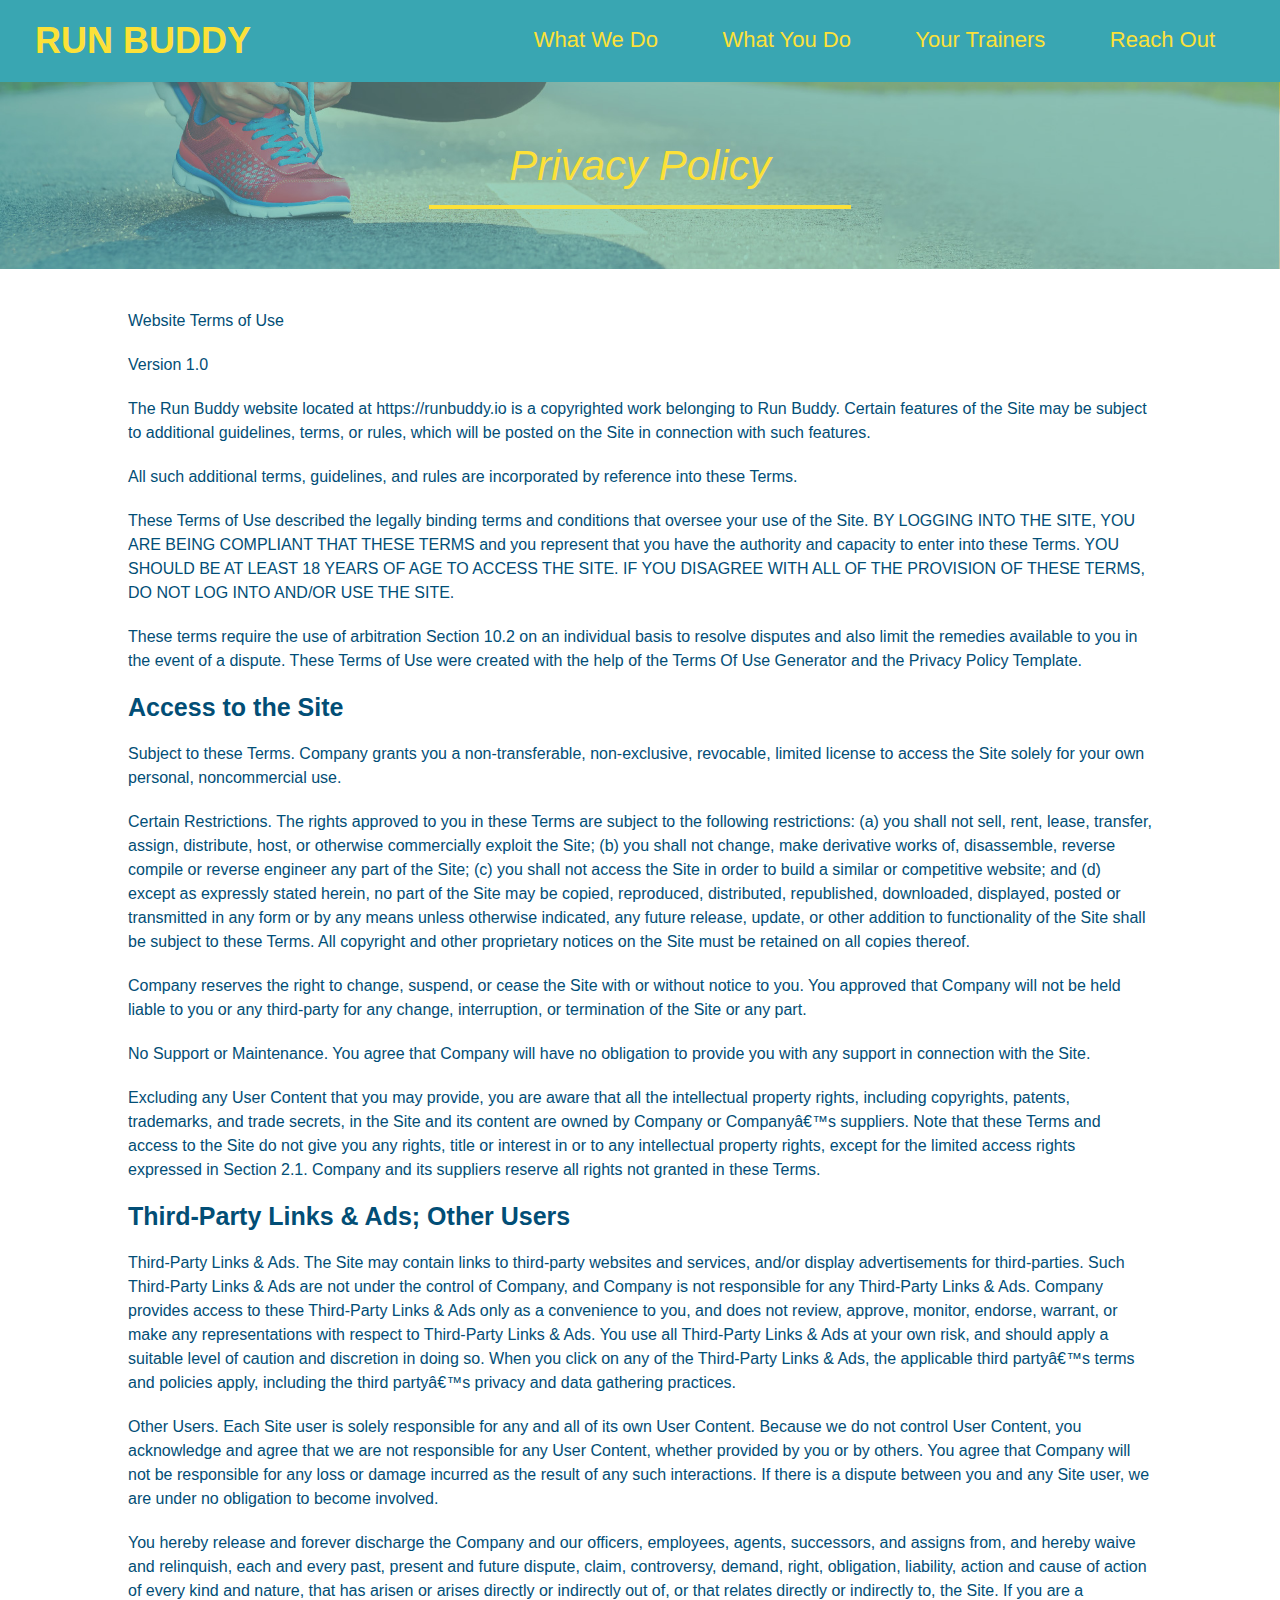
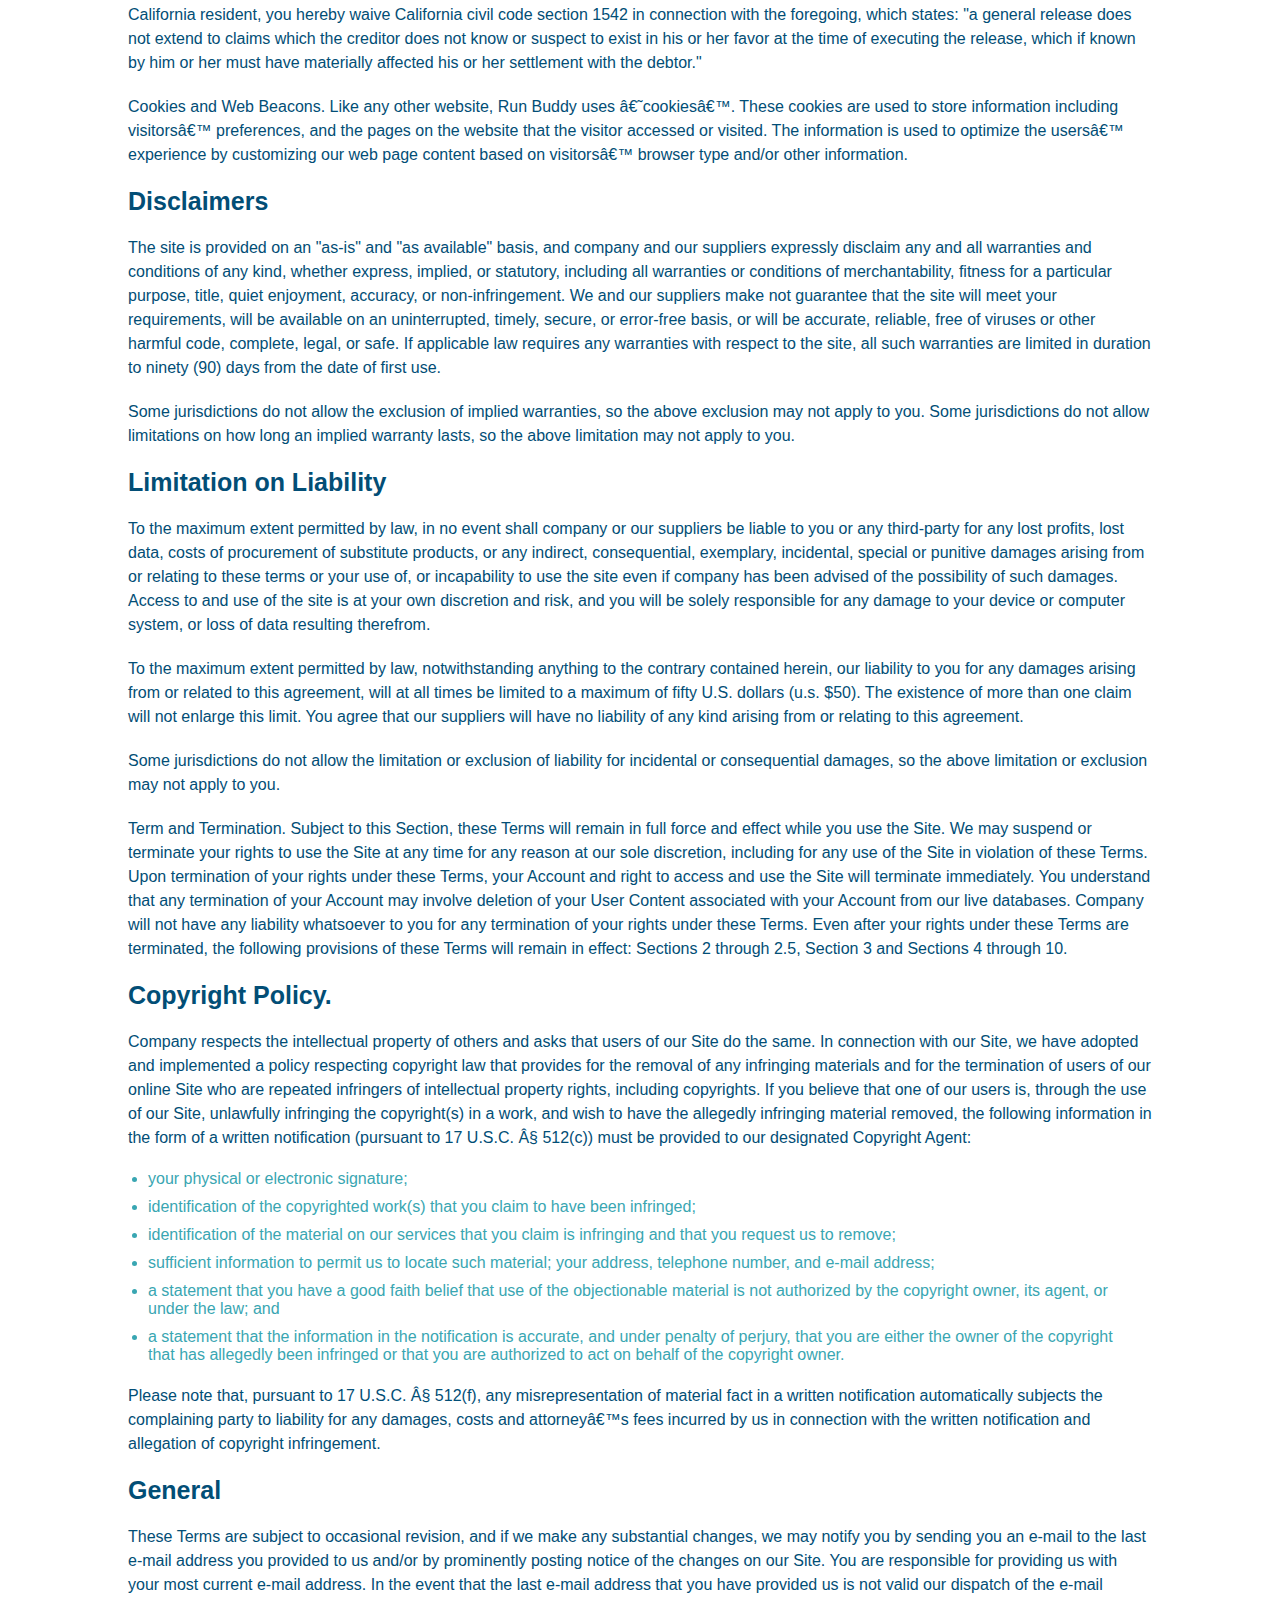
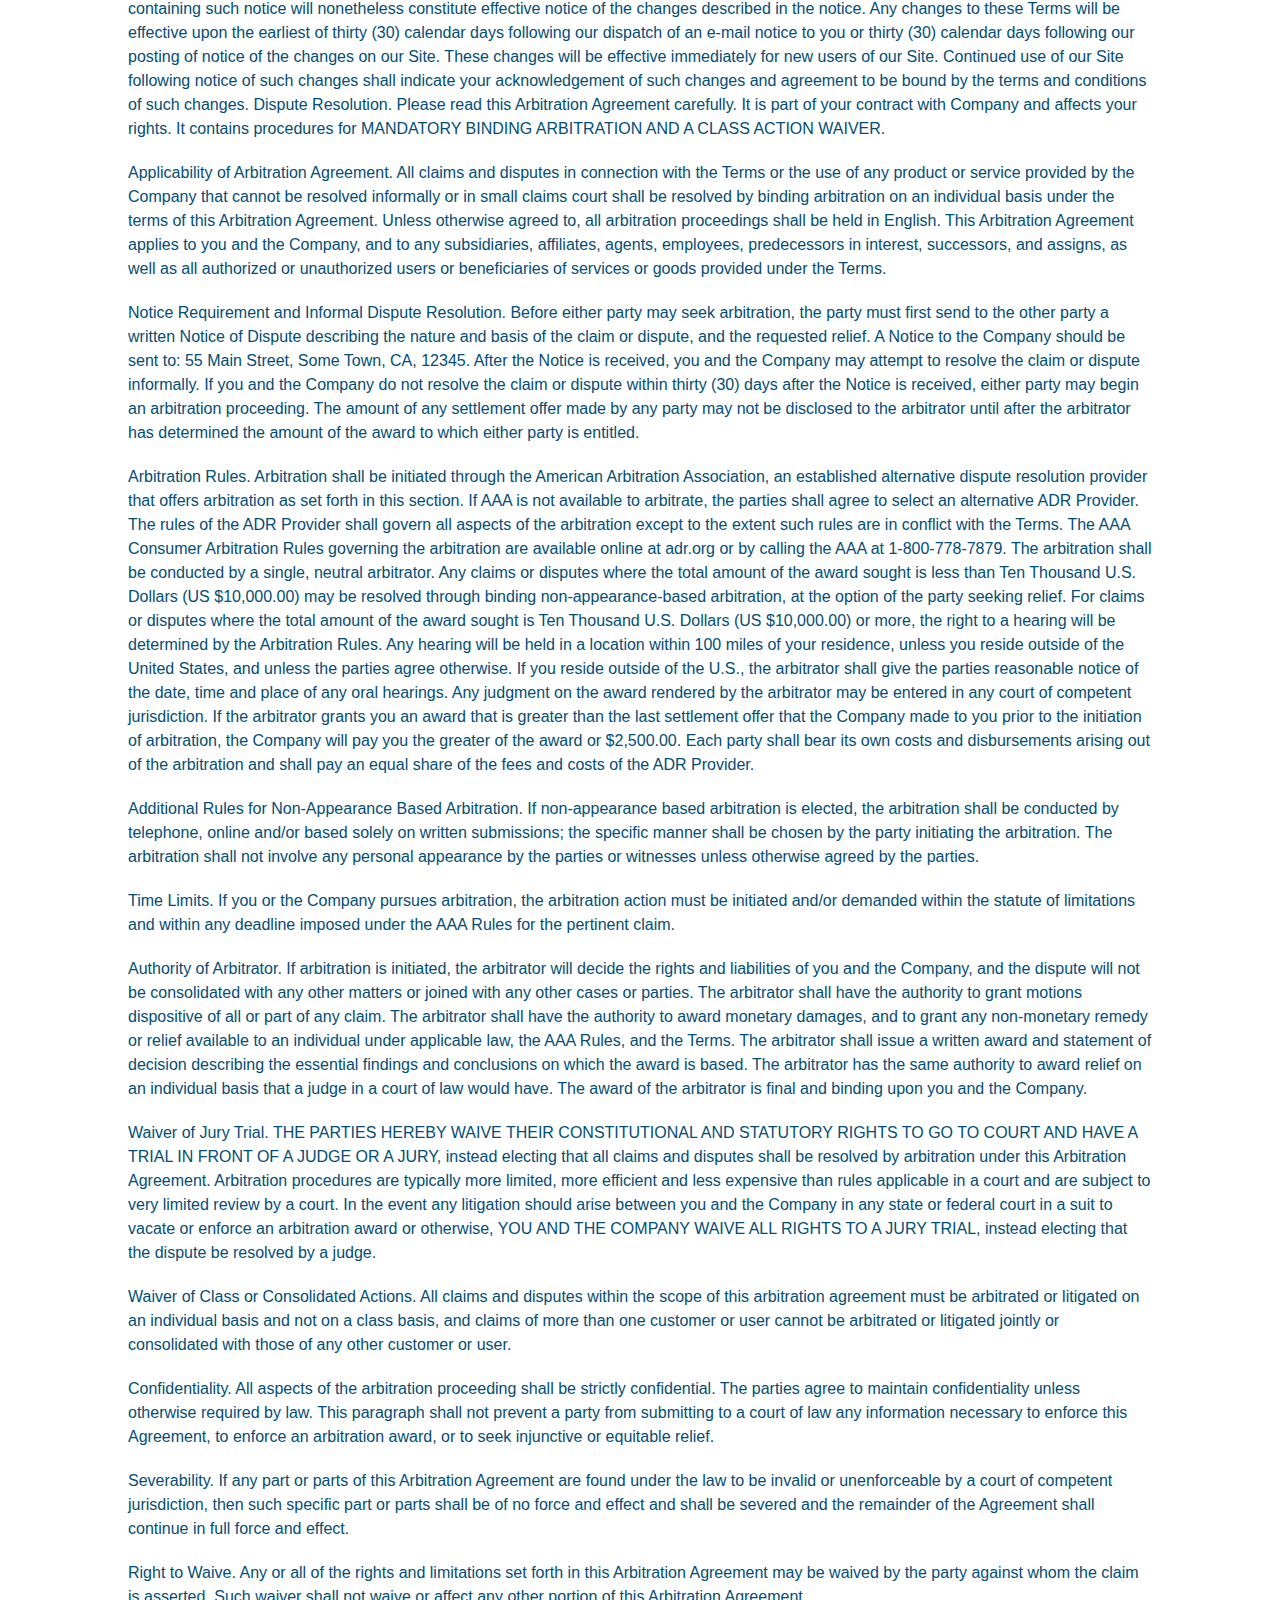
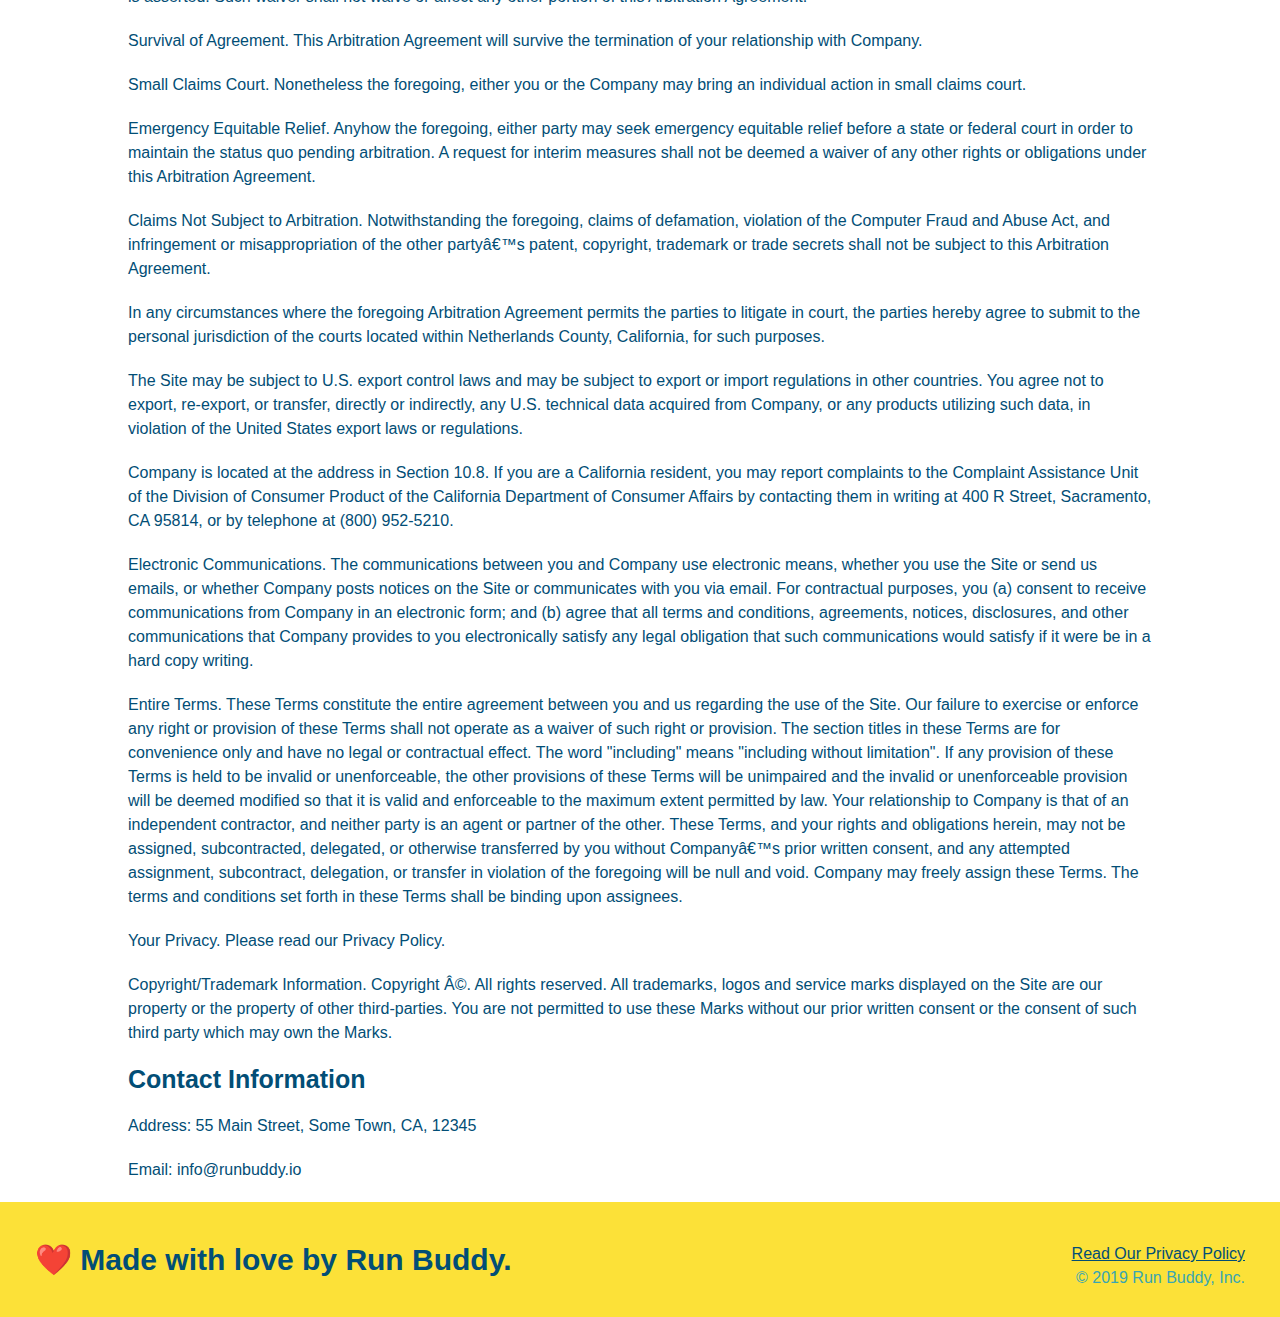
==== privacy-policy.html @ b5bd6d19 "privacy-policy" ====
<!DOCTYPE html>
<html lang="en">
  <head>
    <meta charset="UTF-8" />
    <title>Privacy Policy - Run Buddy</title>
    <link rel="stylesheet" href="./assets/css/style.css" />
    <link rel="stylesheet" href="./assets/css/secondary-styles.css" />
  </head>
  <body>
    <header>
        <h1>
          <a href="/">
            RUN BUDDY
          </a>
        </h1>
        <nav>
          <!-- Unordered list element -->
          <ul>
            <!-- List item element-->
            <li>
              <!-- Anchor element -->
              <a href="./index.html#what-we-do">What We Do</a>
            </li>
            <li>
              <a href="./index.html#what-you-do">What You Do</a>
            </li>
            <li>
              <a href="./index.html#your-trainers">Your Trainers</a>
            </li>
            <li>
              <a href="./index.html#reach-out">Reach Out</a>
            </li>
          </ul>
        </nav>
      </header>
      <section class="hero">
          <h2 class="page-title">
            Privacy Policy
          </h2>

      </section>
    <article class="secondary-content">
        
      <p>
        Website Terms of Use
      </p>

      <p>
        Version 1.0
      </p>

      <p>
        The Run Buddy website located at https://runbuddy.io is a copyrighted work belonging to Run Buddy. Certain
        features of the Site may be subject to additional guidelines, terms, or rules, which will be posted on the Site
        in connection with such features.
      </p>

      <p>
        All such additional terms, guidelines, and rules are incorporated by reference into these Terms.
      </p>

      <p>
        These Terms of Use described the legally binding terms and conditions that oversee your use of the Site. BY
        LOGGING INTO THE SITE, YOU ARE BEING COMPLIANT THAT THESE TERMS and you represent that you have the authority
        and capacity to enter into these Terms. YOU SHOULD BE AT LEAST 18 YEARS OF AGE TO ACCESS THE SITE. IF YOU
        DISAGREE WITH ALL OF THE PROVISION OF THESE TERMS, DO NOT LOG INTO AND/OR USE THE SITE.
      </p>

      <p>
        These terms require the use of arbitration Section 10.2 on an individual basis to resolve disputes and also
        limit the remedies available to you in the event of a dispute. These Terms of Use were created with the help of
        the Terms Of Use Generator and the Privacy Policy Template.
      </p>

      <h3>
        Access to the Site
      </h3>

      <p>
        Subject to these Terms. Company grants you a non-transferable, non-exclusive, revocable, limited license to
        access the Site solely for your own personal, noncommercial use.
      </p>

      <p>
        Certain Restrictions. The rights approved to you in these Terms are subject to the following restrictions: (a)
        you shall not sell, rent, lease, transfer, assign, distribute, host, or otherwise commercially exploit the Site;
        (b) you shall not change, make derivative works of, disassemble, reverse compile or reverse engineer any part of
        the Site; (c) you shall not access the Site in order to build a similar or competitive website; and (d) except
        as expressly stated herein, no part of the Site may be copied, reproduced, distributed, republished, downloaded,
        displayed, posted or transmitted in any form or by any means unless otherwise indicated, any future release,
        update, or other addition to functionality of the Site shall be subject to these Terms. All copyright and other
        proprietary notices on the Site must be retained on all copies thereof.
      </p>

      <p>
        Company reserves the right to change, suspend, or cease the Site with or without notice to you. You approved
        that Company will not be held liable to you or any third-party for any change, interruption, or termination of
        the Site or any part.
      </p>

      <p>
        No Support or Maintenance. You agree that Company will have no obligation to provide you with any support in
        connection with the Site.
      </p>

      <p>
        Excluding any User Content that you may provide, you are aware that all the intellectual property rights,
        including copyrights, patents, trademarks, and trade secrets, in the Site and its content are owned by Company
        or Companyâ€™s suppliers. Note that these Terms and access to the Site do not give you any rights, title or
        interest in or to any intellectual property rights, except for the limited access rights expressed in Section
        2.1. Company and its suppliers reserve all rights not granted in these Terms.
      </p>

      <h3>
        Third-Party Links & Ads; Other Users
      </h3>

      <p>
        Third-Party Links & Ads. The Site may contain links to third-party websites and services, and/or display
        advertisements for third-parties. Such Third-Party Links & Ads are not under the control of Company, and Company
        is not responsible for any Third-Party Links & Ads. Company provides access to these Third-Party Links & Ads
        only as a convenience to you, and does not review, approve, monitor, endorse, warrant, or make any
        representations with respect to Third-Party Links & Ads. You use all Third-Party Links & Ads at your own risk,
        and should apply a suitable level of caution and discretion in doing so. When you click on any of the
        Third-Party Links & Ads, the applicable third partyâ€™s terms and policies apply, including the third partyâ€™s
        privacy and data gathering practices.
      </p>

      <p>
        Other Users. Each Site user is solely responsible for any and all of its own User Content. Because we do not
        control User Content, you acknowledge and agree that we are not responsible for any User Content, whether
        provided by you or by others. You agree that Company will not be responsible for any loss or damage incurred as
        the result of any such interactions. If there is a dispute between you and any Site user, we are under no
        obligation to become involved.
      </p>

      <p>
        You hereby release and forever discharge the Company and our officers, employees, agents, successors, and
        assigns from, and hereby waive and relinquish, each and every past, present and future dispute, claim,
        controversy, demand, right, obligation, liability, action and cause of action of every kind and nature, that has
        arisen or arises directly or indirectly out of, or that relates directly or indirectly to, the Site. If you are
        a California resident, you hereby waive California civil code section 1542 in connection with the foregoing,
        which states: "a general release does not extend to claims which the creditor does not know or suspect to exist
        in his or her favor at the time of executing the release, which if known by him or her must have materially
        affected his or her settlement with the debtor."
      </p>

      <p>
        Cookies and Web Beacons. Like any other website, Run Buddy uses â€˜cookiesâ€™. These cookies are used to store
        information including visitorsâ€™ preferences, and the pages on the website that the visitor accessed or visited.
        The information is used to optimize the usersâ€™ experience by customizing our web page content based on visitorsâ€™
        browser type and/or other information.
      </p>

      <h3>
        Disclaimers
      </h3>

      <p>
        The site is provided on an "as-is" and "as available" basis, and company and our suppliers expressly disclaim
        any and all warranties and conditions of any kind, whether express, implied, or statutory, including all
        warranties or conditions of merchantability, fitness for a particular purpose, title, quiet enjoyment, accuracy,
        or non-infringement. We and our suppliers make not guarantee that the site will meet your requirements, will be
        available on an uninterrupted, timely, secure, or error-free basis, or will be accurate, reliable, free of
        viruses or other harmful code, complete, legal, or safe. If applicable law requires any warranties with respect
        to the site, all such warranties are limited in duration to ninety (90) days from the date of first use.
      </p>

      <p>
        Some jurisdictions do not allow the exclusion of implied warranties, so the above exclusion may not apply to
        you. Some jurisdictions do not allow limitations on how long an implied warranty lasts, so the above limitation
        may not apply to you.
      </p>

      <h3>
        Limitation on Liability
      </h3>

      <p>
        To the maximum extent permitted by law, in no event shall company or our suppliers be liable to you or any
        third-party for any lost profits, lost data, costs of procurement of substitute products, or any indirect,
        consequential, exemplary, incidental, special or punitive damages arising from or relating to these terms or
        your use of, or incapability to use the site even if company has been advised of the possibility of such
        damages. Access to and use of the site is at your own discretion and risk, and you will be solely responsible
        for any damage to your device or computer system, or loss of data resulting therefrom.
      </p>

      <p>
        To the maximum extent permitted by law, notwithstanding anything to the contrary contained herein, our liability
        to you for any damages arising from or related to this agreement, will at all times be limited to a maximum of
        fifty U.S. dollars (u.s. $50). The existence of more than one claim will not enlarge this limit. You agree that
        our suppliers will have no liability of any kind arising from or relating to this agreement.
      </p>

      <p>
        Some jurisdictions do not allow the limitation or exclusion of liability for incidental or consequential
        damages, so the above limitation or exclusion may not apply to you.
      </p>

      <p>
        Term and Termination. Subject to this Section, these Terms will remain in full force and effect while you use
        the Site. We may suspend or terminate your rights to use the Site at any time for any reason at our sole
        discretion, including for any use of the Site in violation of these Terms. Upon termination of your rights under
        these Terms, your Account and right to access and use the Site will terminate immediately. You understand that
        any termination of your Account may involve deletion of your User Content associated with your Account from our
        live databases. Company will not have any liability whatsoever to you for any termination of your rights under
        these Terms. Even after your rights under these Terms are terminated, the following provisions of these Terms
        will remain in effect: Sections 2 through 2.5, Section 3 and Sections 4 through 10.
      </p>

      <h3>
        Copyright Policy.
      </h3>

      <p>
        Company respects the intellectual property of others and asks that users of our Site do the same. In connection
        with our Site, we have adopted and implemented a policy respecting copyright law that provides for the removal
        of any infringing materials and for the termination of users of our online Site who are repeated infringers of
        intellectual property rights, including copyrights. If you believe that one of our users is, through the use of
        our Site, unlawfully infringing the copyright(s) in a work, and wish to have the allegedly infringing material
        removed, the following information in the form of a written notification (pursuant to 17 U.S.C. Â§ 512(c)) must
        be provided to our designated Copyright Agent:
      </p>

      <ul>
        <li>
          your physical or electronic signature;
        </li>
        <li>
          identification of the copyrighted work(s) that you claim to have been infringed;
        </li>
        <li>
          identification of the material on our services that you claim is infringing and that you request us to remove;
        </li>
        <li>
          sufficient information to permit us to locate such material; your address, telephone number, and e-mail
          address;
        </li>
        <li>
          a statement that you have a good faith belief that use of the objectionable material is not authorized by the
          copyright owner, its agent, or under the law; and
        </li>
        <li>
          a statement that the information in the notification is accurate, and under penalty of perjury, that you are
          either the owner of the copyright that has allegedly been infringed or that you are authorized to act on
          behalf of the copyright owner.
        </li>
      </ul>

      <p>
        Please note that, pursuant to 17 U.S.C. Â§ 512(f), any misrepresentation of material fact in a written
        notification automatically subjects the complaining party to liability for any damages, costs and attorneyâ€™s
        fees incurred by us in connection with the written notification and allegation of copyright infringement.
      </p>

      <h3>
        General
      </h3>

      <p>
        These Terms are subject to occasional revision, and if we make any substantial changes, we may notify you by
        sending you an e-mail to the last e-mail address you provided to us and/or by prominently posting notice of the
        changes on our Site. You are responsible for providing us with your most current e-mail address. In the event
        that the last e-mail address that you have provided us is not valid our dispatch of the e-mail containing such
        notice will nonetheless constitute effective notice of the changes described in the notice. Any changes to these
        Terms will be effective upon the earliest of thirty (30) calendar days following our dispatch of an e-mail
        notice to you or thirty (30) calendar days following our posting of notice of the changes on our Site. These
        changes will be effective immediately for new users of our Site. Continued use of our Site following notice of
        such changes shall indicate your acknowledgement of such changes and agreement to be bound by the terms and
        conditions of such changes. Dispute Resolution. Please read this Arbitration Agreement carefully. It is part of
        your contract with Company and affects your rights. It contains procedures for MANDATORY BINDING ARBITRATION AND
        A CLASS ACTION WAIVER.
      </p>

      <p>
        Applicability of Arbitration Agreement. All claims and disputes in connection with the Terms or the use of any
        product or service provided by the Company that cannot be resolved informally or in small claims court shall be
        resolved by binding arbitration on an individual basis under the terms of this Arbitration Agreement. Unless
        otherwise agreed to, all arbitration proceedings shall be held in English. This Arbitration Agreement applies to
        you and the Company, and to any subsidiaries, affiliates, agents, employees, predecessors in interest,
        successors, and assigns, as well as all authorized or unauthorized users or beneficiaries of services or goods
        provided under the Terms.
      </p>

      <p>
        Notice Requirement and Informal Dispute Resolution. Before either party may seek arbitration, the party must
        first send to the other party a written Notice of Dispute describing the nature and basis of the claim or
        dispute, and the requested relief. A Notice to the Company should be sent to: 55 Main Street, Some Town, CA,
        12345. After the Notice is received, you and the Company may attempt to resolve the claim or dispute informally.
        If you and the Company do not resolve the claim or dispute within thirty (30) days after the Notice is received,
        either party may begin an arbitration proceeding. The amount of any settlement offer made by any party may not
        be disclosed to the arbitrator until after the arbitrator has determined the amount of the award to which either
        party is entitled.
      </p>

      <p>
        Arbitration Rules. Arbitration shall be initiated through the American Arbitration Association, an established
        alternative dispute resolution provider that offers arbitration as set forth in this section. If AAA is not
        available to arbitrate, the parties shall agree to select an alternative ADR Provider. The rules of the ADR
        Provider shall govern all aspects of the arbitration except to the extent such rules are in conflict with the
        Terms. The AAA Consumer Arbitration Rules governing the arbitration are available online at adr.org or by
        calling the AAA at 1-800-778-7879. The arbitration shall be conducted by a single, neutral arbitrator. Any
        claims or disputes where the total amount of the award sought is less than Ten Thousand U.S. Dollars (US
        $10,000.00) may be resolved through binding non-appearance-based arbitration, at the option of the party seeking
        relief. For claims or disputes where the total amount of the award sought is Ten Thousand U.S. Dollars (US
        $10,000.00) or more, the right to a hearing will be determined by the Arbitration Rules. Any hearing will be
        held in a location within 100 miles of your residence, unless you reside outside of the United States, and
        unless the parties agree otherwise. If you reside outside of the U.S., the arbitrator shall give the parties
        reasonable notice of the date, time and place of any oral hearings. Any judgment on the award rendered by the
        arbitrator may be entered in any court of competent jurisdiction. If the arbitrator grants you an award that is
        greater than the last settlement offer that the Company made to you prior to the initiation of arbitration, the
        Company will pay you the greater of the award or $2,500.00. Each party shall bear its own costs and
        disbursements arising out of the arbitration and shall pay an equal share of the fees and costs of the ADR
        Provider.
      </p>

      <p>
        Additional Rules for Non-Appearance Based Arbitration. If non-appearance based arbitration is elected, the
        arbitration shall be conducted by telephone, online and/or based solely on written submissions; the specific
        manner shall be chosen by the party initiating the arbitration. The arbitration shall not involve any personal
        appearance by the parties or witnesses unless otherwise agreed by the parties.
      </p>

      <p>
        Time Limits. If you or the Company pursues arbitration, the arbitration action must be initiated and/or demanded
        within the statute of limitations and within any deadline imposed under the AAA Rules for the pertinent claim.
      </p>

      <p>
        Authority of Arbitrator. If arbitration is initiated, the arbitrator will decide the rights and liabilities of
        you and the Company, and the dispute will not be consolidated with any other matters or joined with any other
        cases or parties. The arbitrator shall have the authority to grant motions dispositive of all or part of any
        claim. The arbitrator shall have the authority to award monetary damages, and to grant any non-monetary remedy
        or relief available to an individual under applicable law, the AAA Rules, and the Terms. The arbitrator shall
        issue a written award and statement of decision describing the essential findings and conclusions on which the
        award is based. The arbitrator has the same authority to award relief on an individual basis that a judge in a
        court of law would have. The award of the arbitrator is final and binding upon you and the Company.
      </p>

      <p>
        Waiver of Jury Trial. THE PARTIES HEREBY WAIVE THEIR CONSTITUTIONAL AND STATUTORY RIGHTS TO GO TO COURT AND HAVE
        A TRIAL IN FRONT OF A JUDGE OR A JURY, instead electing that all claims and disputes shall be resolved by
        arbitration under this Arbitration Agreement. Arbitration procedures are typically more limited, more efficient
        and less expensive than rules applicable in a court and are subject to very limited review by a court. In the
        event any litigation should arise between you and the Company in any state or federal court in a suit to vacate
        or enforce an arbitration award or otherwise, YOU AND THE COMPANY WAIVE ALL RIGHTS TO A JURY TRIAL, instead
        electing that the dispute be resolved by a judge.
      </p>

      <p>
        Waiver of Class or Consolidated Actions. All claims and disputes within the scope of this arbitration agreement
        must be arbitrated or litigated on an individual basis and not on a class basis, and claims of more than one
        customer or user cannot be arbitrated or litigated jointly or consolidated with those of any other customer or
        user.
      </p>

      <p>
        Confidentiality. All aspects of the arbitration proceeding shall be strictly confidential. The parties agree to
        maintain confidentiality unless otherwise required by law. This paragraph shall not prevent a party from
        submitting to a court of law any information necessary to enforce this Agreement, to enforce an arbitration
        award, or to seek injunctive or equitable relief.
      </p>

      <p>
        Severability. If any part or parts of this Arbitration Agreement are found under the law to be invalid or
        unenforceable by a court of competent jurisdiction, then such specific part or parts shall be of no force and
        effect and shall be severed and the remainder of the Agreement shall continue in full force and effect.
      </p>

      <p>
        Right to Waive. Any or all of the rights and limitations set forth in this Arbitration Agreement may be waived
        by the party against whom the claim is asserted. Such waiver shall not waive or affect any other portion of this
        Arbitration Agreement.
      </p>

      <p>
        Survival of Agreement. This Arbitration Agreement will survive the termination of your relationship with
        Company.
      </p>

      <p>
        Small Claims Court. Nonetheless the foregoing, either you or the Company may bring an individual action in small
        claims court.
      </p>

      <p>
        Emergency Equitable Relief. Anyhow the foregoing, either party may seek emergency equitable relief before a
        state or federal court in order to maintain the status quo pending arbitration. A request for interim measures
        shall not be deemed a waiver of any other rights or obligations under this Arbitration Agreement.
      </p>

      <p>
        Claims Not Subject to Arbitration. Notwithstanding the foregoing, claims of defamation, violation of the
        Computer Fraud and Abuse Act, and infringement or misappropriation of the other partyâ€™s patent, copyright,
        trademark or trade secrets shall not be subject to this Arbitration Agreement.
      </p>

      <p>
        In any circumstances where the foregoing Arbitration Agreement permits the parties to litigate in court, the
        parties hereby agree to submit to the personal jurisdiction of the courts located within Netherlands County,
        California, for such purposes.
      </p>

      <p>
        The Site may be subject to U.S. export control laws and may be subject to export or import regulations in other
        countries. You agree not to export, re-export, or transfer, directly or indirectly, any U.S. technical data
        acquired from Company, or any products utilizing such data, in violation of the United States export laws or
        regulations.
      </p>

      <p>
        Company is located at the address in Section 10.8. If you are a California resident, you may report complaints
        to the Complaint Assistance Unit of the Division of Consumer Product of the California Department of Consumer
        Affairs by contacting them in writing at 400 R Street, Sacramento, CA 95814, or by telephone at (800) 952-5210.
      </p>

      <p>
        Electronic Communications. The communications between you and Company use electronic means, whether you use the
        Site or send us emails, or whether Company posts notices on the Site or communicates with you via email. For
        contractual purposes, you (a) consent to receive communications from Company in an electronic form; and (b)
        agree that all terms and conditions, agreements, notices, disclosures, and other communications that Company
        provides to you electronically satisfy any legal obligation that such communications would satisfy if it were be
        in a hard copy writing.
      </p>

      <p>
        Entire Terms. These Terms constitute the entire agreement between you and us regarding the use of the Site. Our
        failure to exercise or enforce any right or provision of these Terms shall not operate as a waiver of such right
        or provision. The section titles in these Terms are for convenience only and have no legal or contractual
        effect. The word "including" means "including without limitation". If any provision of these Terms is held to be
        invalid or unenforceable, the other provisions of these Terms will be unimpaired and the invalid or
        unenforceable provision will be deemed modified so that it is valid and enforceable to the maximum extent
        permitted by law. Your relationship to Company is that of an independent contractor, and neither party is an
        agent or partner of the other. These Terms, and your rights and obligations herein, may not be assigned,
        subcontracted, delegated, or otherwise transferred by you without Companyâ€™s prior written consent, and any
        attempted assignment, subcontract, delegation, or transfer in violation of the foregoing will be null and void.
        Company may freely assign these Terms. The terms and conditions set forth in these Terms shall be binding upon
        assignees.
      </p>

      <p>
        Your Privacy. Please read our Privacy Policy.
      </p>

      <p>
        Copyright/Trademark Information. Copyright Â©. All rights reserved. All trademarks, logos and service marks
        displayed on the Site are our property or the property of other third-parties. You are not permitted to use
        these Marks without our prior written consent or the consent of such third party which may own the Marks.
      </p>

      <h3>
        Contact Information
      </h3>

      <p>
        Address: 55 Main Street, Some Town, CA, 12345
      </p>

      <p>
        Email: info@runbuddy.io
      </p>

    </article>  
      <footer>
        <h2>❤️ Made with love by Run Buddy.</h2>
        <div>
          <a href="#">Read Our Privacy Policy</a><br />
          &copy; 2019 Run Buddy, Inc.
        </div>
      </footer>
    
  </body>
</html>
---- assets/css/style.css ----
* {
  margin: 0;
  padding: 0;
  box-sizing: border-box;
}

body {
  /* more on this crazy alphanumerical value in a minute! */
  color: #39a6b2;
  font-family: Helvetica, Arial, sans-serif;
}

/* apply styles to <header> */
header {
  padding: 20px 35px;
  background-color: #39a6b2;
}

header h1 {
  font-weight: bold;
  font-size: 36px;
  color: #fce138;
  margin: 0;
  display: inline;
}
header a {
  text-decoration: none;
  color: #fce138;
}

header nav {
  float: right;
  margin: 7px 0;
}

header nav ul li {
  display: inline;
}

header nav ul li a {
  margin: 0 30px;
  font-weight: lighter;
  font-size: 22px;
}

footer {
  background: #fce138;
  width: 100%;
  padding: 40px 35px;
}

footer h2 {
  display: inline;
  color: #024e76;
  font-size: 30px;
  margin: 0;
}

footer div {
  float: right;
  line-height: 1.5;
  text-align: right;
}

footer a {
  color: #024e76;
}

section {
  padding: 60px;
}

/* Hero Style Start */
.hero {
  background-image: url('../images/hero-bg.jpg');
  height: 600px;
  background-size: cover;
  background-position: center;
  position: relative;
}
/* Hero Style End */

.hero-form {
  border: 3px solid #024e76;
  background-color: #fce138;
  padding: 20px;
  width: 500px;
  color: #024e76;
  position: absolute;
  bottom: 120px;
  right: 140px;
}

.hero-form h3 {
  font-size: 24px;
  margin: 0;
}
.hero-form p {
  margin: 5px 0 15px 0;
}

.form-input {
  border: 1px solid #024e76;
  display: block;
  padding: 7px 15px;
  font-size: 16px;
  color: #024e76;
  width: 100%;
  margin-bottom: 15px;
}

.hero-form label {
  margin: 0 5px;
}

.hero-form button {
  color: #fce138;
  background-color: #024e76;
  border: none;
  padding: 10px 20px;
  font-size: 16px;
}

.intro {
  text-align: center;
}

.intro p {
  line-height: 1.7;
  color: #39a6b2;
  width: 80%;
  font-size: 20px;
  margin: 0 auto;
}

.steps {
  text-align: center;
  background: #fce138;
}

.steps div {
  margin-bottom: 80px;
}

.steps img {
  width: 15%;
  margin: 10px 0;
}

.steps h3 {
  color: #024e76;
  font-size: 46px;
  margin-top: 10px;
}

.steps p {
  color: #39a6b2;
  font-size: 23px;
}

.steps span {
  font-size: 38px;
}


.section-title {
  font-size: 55px;
  color: #024e76;
  margin-bottom: 35px;
  padding: 0 100px 20px 100px;
  display: inline-block;
  border-bottom: 3px solid;
}

.primary-border {
  border-color: #fce138;
}

.secondary-border {
  border-color: #39a6b2;
}

.trainers {
  text-align: center;
}

.trainer {
  width: 900px;
  margin: 0 auto 30px auto;
  background: #024e76;
  color: #fce138;
  overflow: auto;
}

.trainer img {
  width: 35%;
  float: left;
}

.trainer-bio {
  padding: 35px;
  float:left;
  width: 65%;
}

.trainer-bio h3 {
  font-size: 32px;
  margin-bottom: 8px;
}

.trainer-bio h4{
  font-weight: lighter;
  font-size: 26px;
  margin-bottom: 25px;
}

.trainer-bio p {
  font-size: 17px;
  line-height: 1.3;
}

.text-left {
  text-align: left;
}

.text-right {
  text-align: right;
}

.contact {
  background: #024e76;
  text-align: center;
}

.contact h2 {
  color: #fce138;
}

.contact-info iframe {
  width: 400px;
  height: 400px;
  
}

.contact-info div {
  width: 410px;
  display: inline-block;
  vertical-align: top;
  text-align: left;
  margin: 30px 0 0 60px;
  color: white;
}

.contact-info h3 {
  color: #fce138;
  font-size: 32px;
}

.contact-info p, .contact-info address {
  margin: 20px 0;
  line-height: 1.5;
  font-size: 20px;
  font-style: normal;

}

.contact-info a {
color: #fce138;
}
---- assets/css/secondary-styles.css ----
.hero {
    background-position: bottom;
    height: auto;
    text-align: center;
    margin-bottom: 40px;
}

.page-title {
    color: #fce138;
    display: inline-block;
    border-bottom: 4px solid #fce138;
    padding: 0 80px 15px 80px;
    font-weight: normal;
    font-size: 42px;
    font-style: italic;

}

.secondary-content {
    width: 80%;
    margin: 0 auto 0 auto;
    color: #024e76;

}

.secondary-content h3 {
    font-size: 25px;
    margin: 20px 0 20px 0;
}

.secondary-content p {
    font-size: 16px;
    line-height: 1.5;
    margin: 20px 0 20px 0;

}

.secondary-content ul {
    margin: 15px 20px 15px 20px;

} 

.secondary-content  ul li {
    color: #39a6b2;
    margin: 10px 0 10px 0;

}
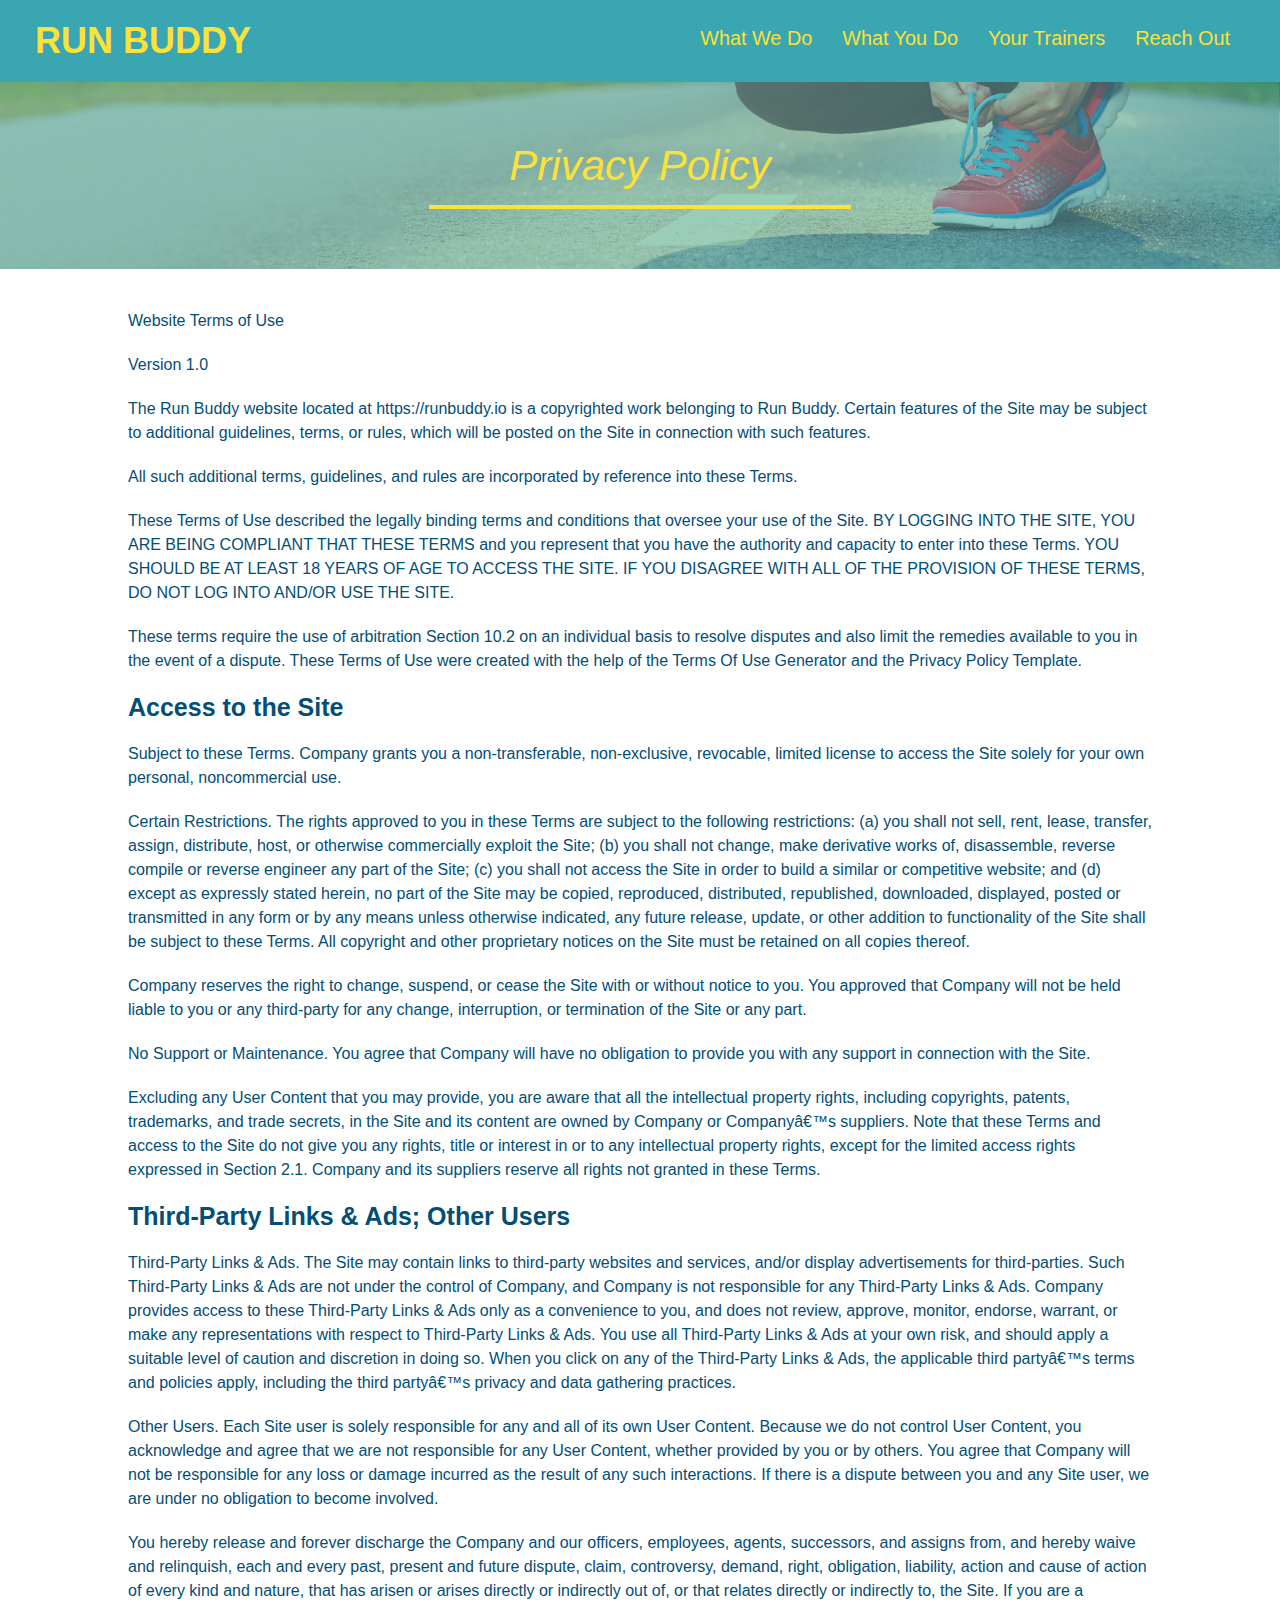
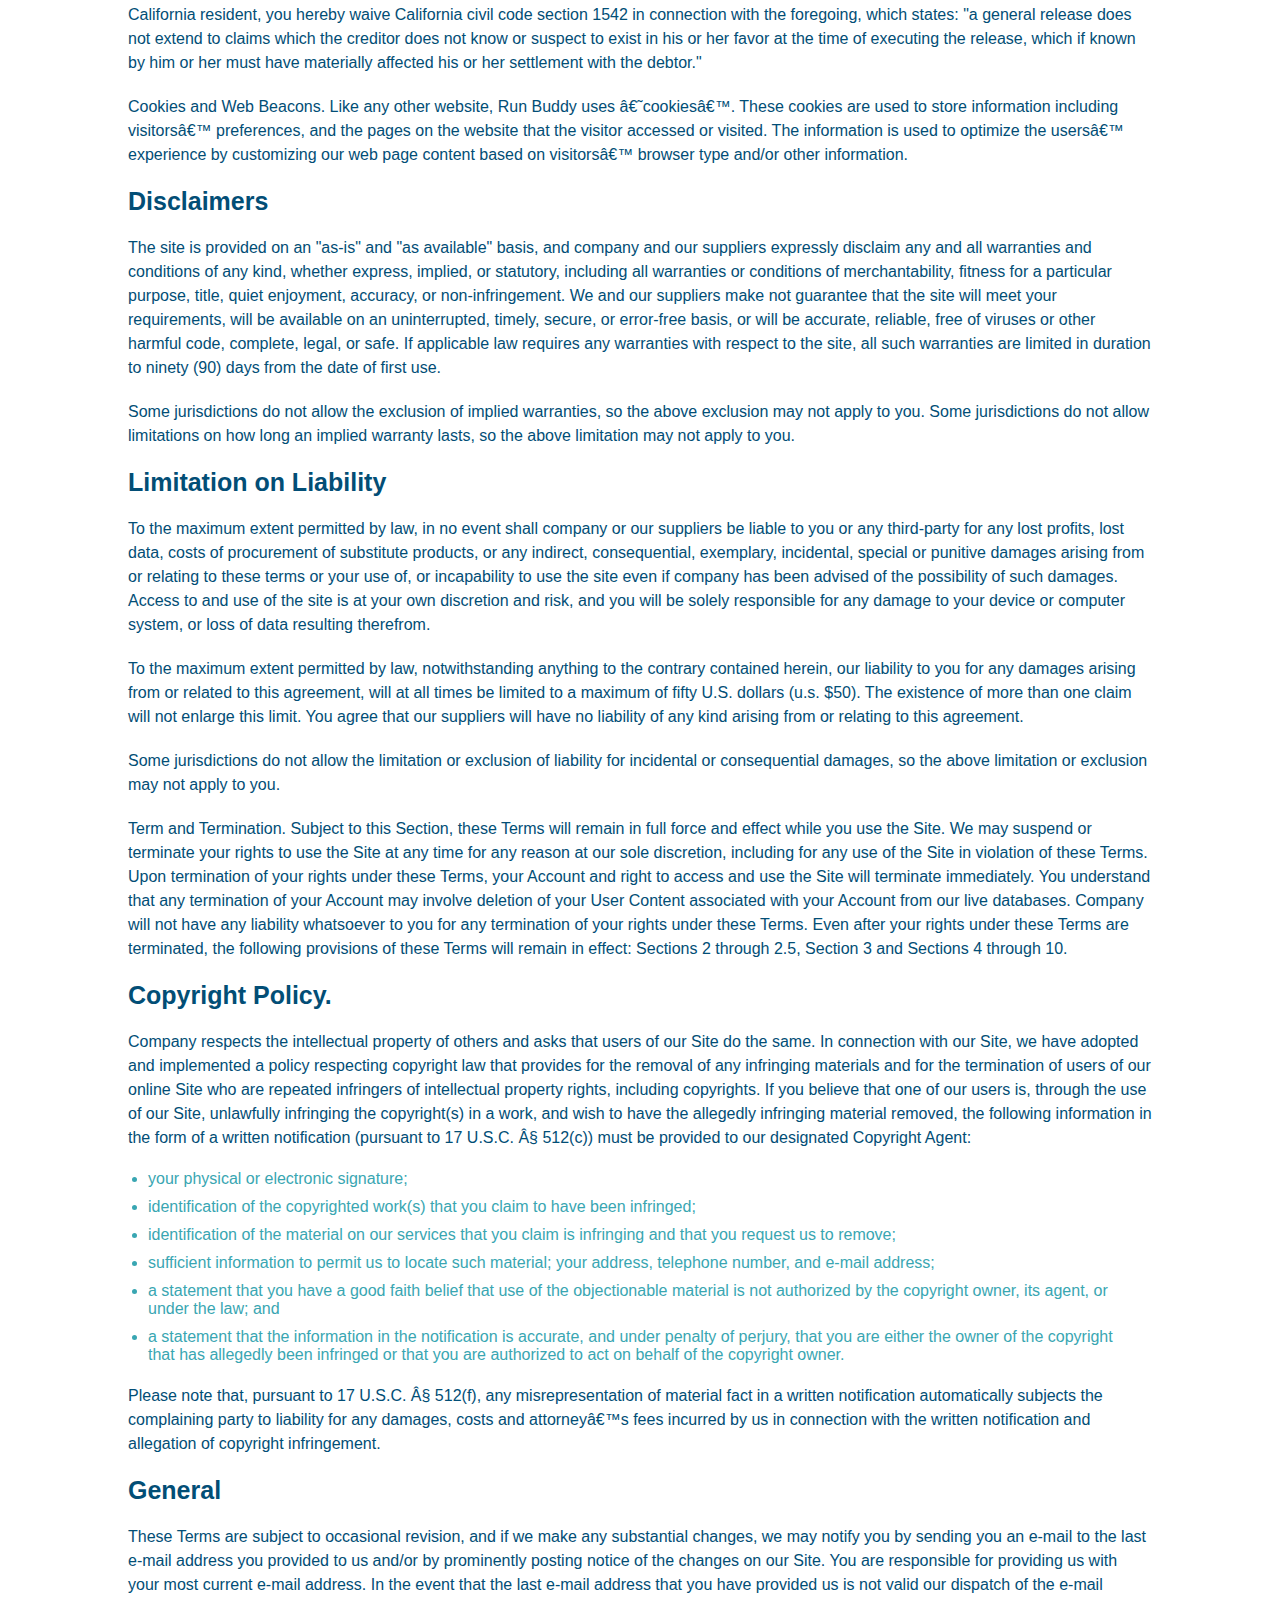
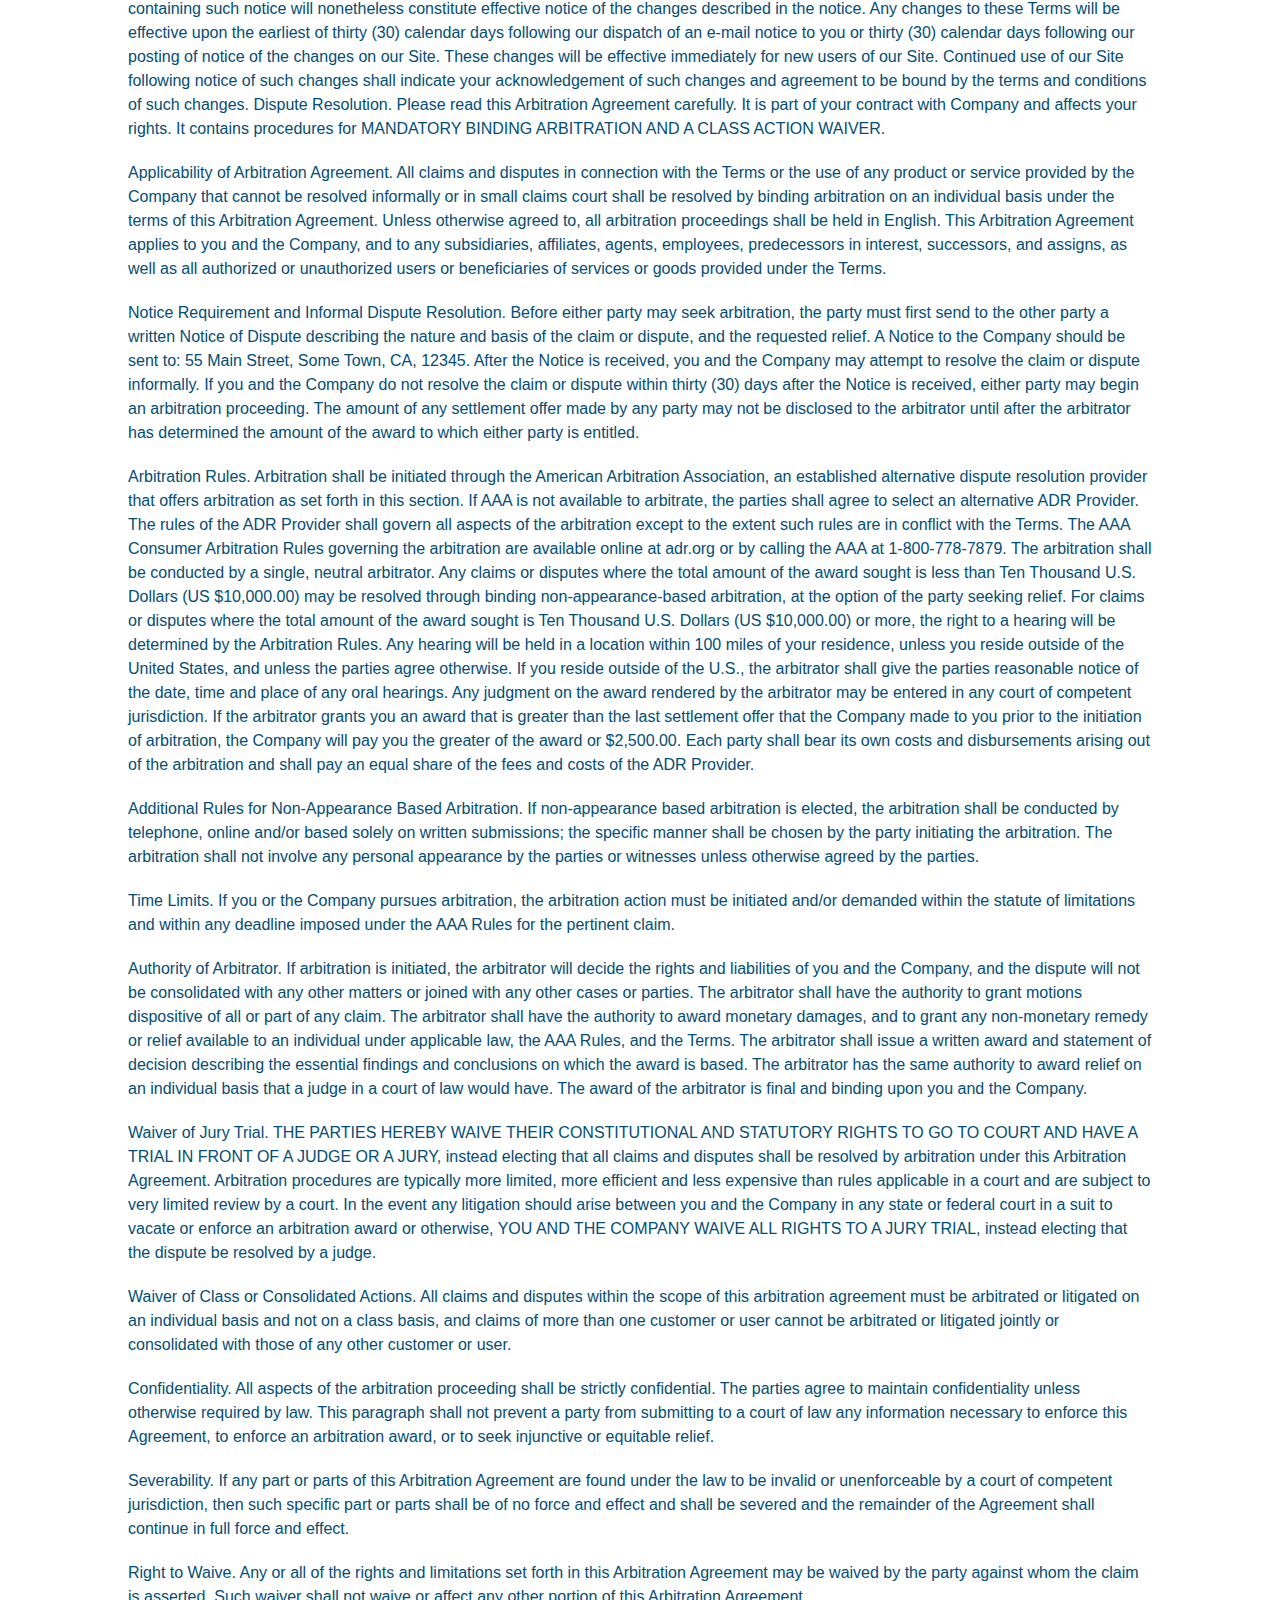
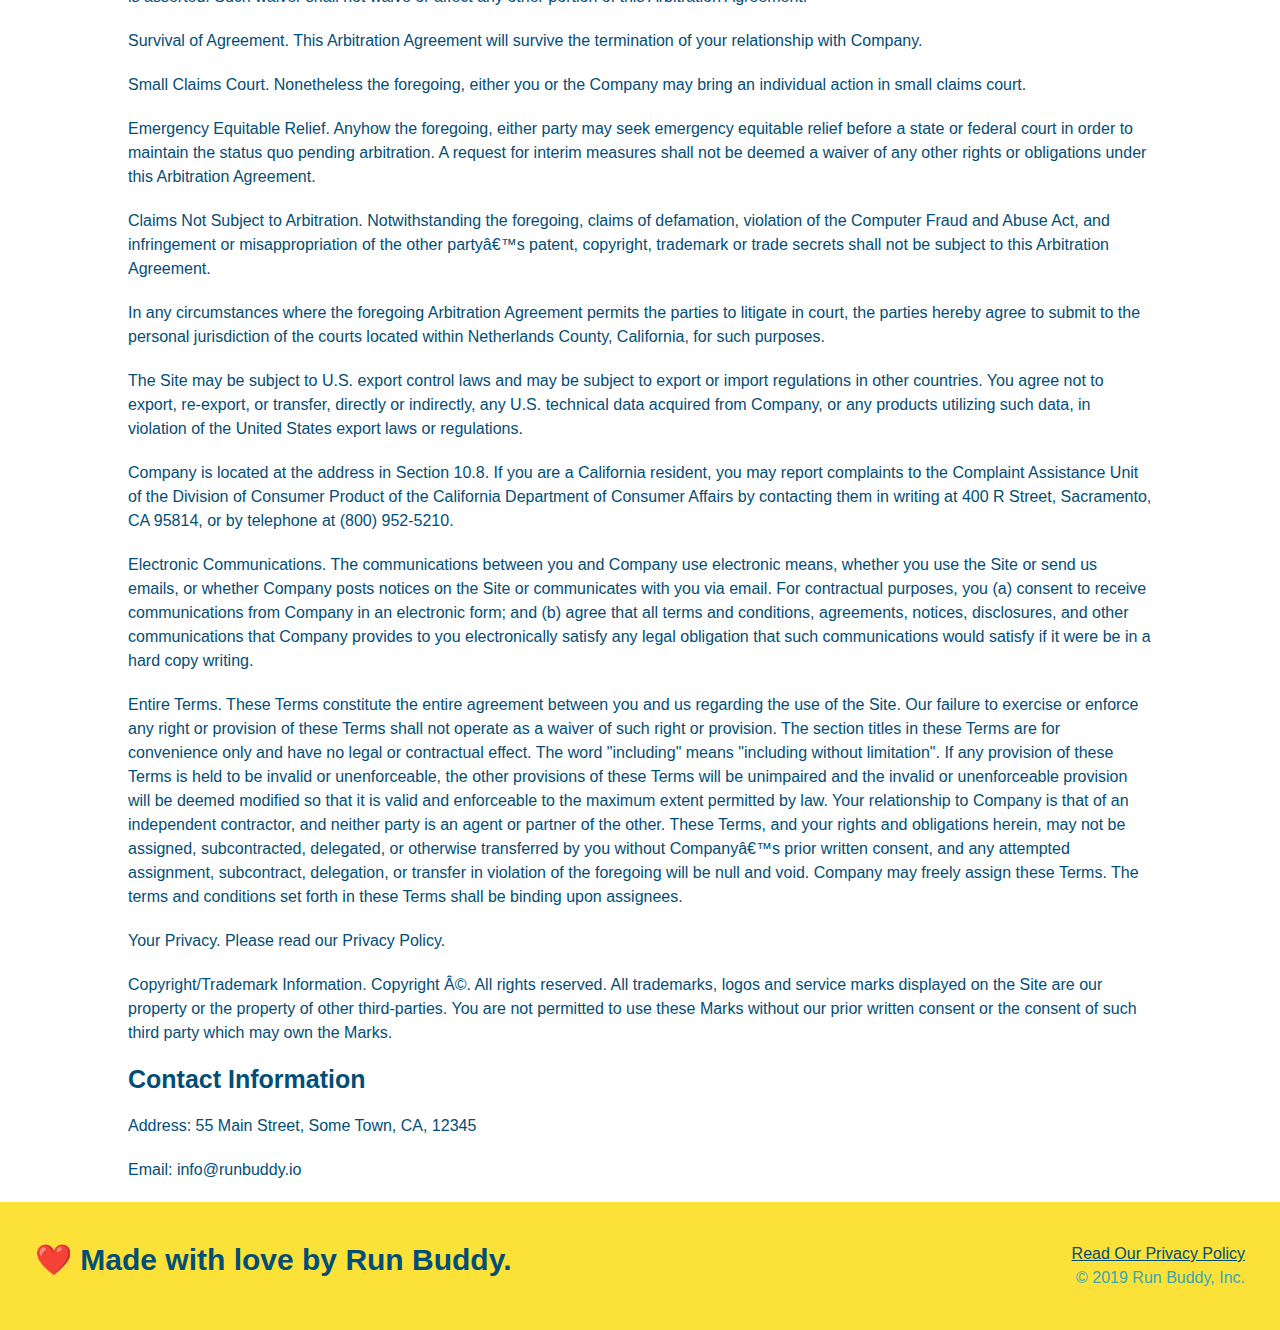
==== commit b815785f: "media queries" ====
--- a/privacy-policy.html
+++ b/privacy-policy.html
@@ -1,6 +1,7 @@
 <!DOCTYPE html>
 <html lang="en">
   <head>
+    <meta name="viewport" content="width=device-width, intial-scale=1.0" />
     <meta charset="UTF-8" />
     <title>Privacy Policy - Run Buddy</title>
     <link rel="stylesheet" href="./assets/css/style.css" />
--- a/assets/css/style.css
+++ b/assets/css/style.css
@@ -14,6 +14,9 @@
 header {
   padding: 20px 35px;
   background-color: #39a6b2;
+  display: flex;
+  justify-content: space-between;
+  flex-wrap: wrap;
 }
 
 header h1 {
@@ -21,7 +24,7 @@
   font-size: 36px;
   color: #fce138;
   margin: 0;
-  display: inline;
+  ;
 }
 header a {
   text-decoration: none;
@@ -29,35 +32,40 @@
 }
 
 header nav {
-  float: right;
   margin: 7px 0;
 }
 
-header nav ul li {
-  display: inline;
-}
+header nav ul {
+  display: flex;
+  flex-wrap: wrap;
+  justify-content: space-between;
+  align-items: center;
+  list-style: none;
+}
+
 
 header nav ul li a {
-  margin: 0 30px;
+  padding: 10px 15px;
   font-weight: lighter;
-  font-size: 22px;
+  font-size: 1.55vw;
 }
 
 footer {
   background: #fce138;
   width: 100%;
   padding: 40px 35px;
+  display: flex;
+  justify-content: space-between;
+  flex-wrap: wrap;
 }
 
 footer h2 {
-  display: inline;
   color: #024e76;
   font-size: 30px;
   margin: 0;
 }
 
 footer div {
-  float: right;
   line-height: 1.5;
   text-align: right;
 }
@@ -73,10 +81,28 @@
 /* Hero Style Start */
 .hero {
   background-image: url('../images/hero-bg.jpg');
-  height: 600px;
   background-size: cover;
   background-position: center;
-  position: relative;
+  display: flex;
+  justify-content: center;
+  flex-wrap: wrap;
+  align-items: flex-start;
+  
+}
+
+.hero-cta {
+  width: 35%;
+  text-align: right;
+  margin: 3.5%;
+  color: #fff;
+  font-size: 18px;
+  line-height: 1.2;
+}
+
+.hero-cta h2 {
+  font-style: italic;
+  font-size: 55px;
+  color: #fce138;
 }
 /* Hero Style End */
 
@@ -84,11 +110,9 @@
   border: 3px solid #024e76;
   background-color: #fce138;
   padding: 20px;
-  width: 500px;
-  color: #024e76;
-  position: absolute;
-  bottom: 120px;
-  right: 140px;
+  color: #024e76;
+  width: 40%;
+  margin: 3.5%;
 }
 
 .hero-form h3 {
@@ -121,9 +145,6 @@
   font-size: 16px;
 }
 
-.intro {
-  text-align: center;
-}
 
 .intro p {
   line-height: 1.7;
@@ -131,45 +152,72 @@
   width: 80%;
   font-size: 20px;
   margin: 0 auto;
+  text-align: center;
 }
 
 .steps {
+  background: #fce138;
+}
+
+.step {
+  margin: 50px auto;
+  padding-bottom: 50px;
+  width: 80%;
+  border-bottom: 1px solid #39a6b2;
+  display: flex;
+  flex-wrap: wrap;
+  align-items: center;
+  justify-content: space-between;
+}
+
+
+.step h3 {
+  color: #024e76;
+  font-size: 46px;
+  flex: 1 30%;
+  
+}
+
+.step-info {
+  flex: 2 70%;
+  display: flex;
+  flex-wrap: wrap;
+  align-items: center;
+}
+
+.step-img {
+  flex: 1 12%;
+  margin-right: 20px;
+}
+
+.step-img img {
+  max-width: 100%;
+}
+
+.step-text {
+  flex: 12;
+}
+
+.step-text p {
+  color: #39a6b2;
+  font-size: 18px;
+}
+
+.step-text h4 {
+  font-size: 26px;
+  line-height: 1.5;
+  color: #024e76;
+}
+
+
+.section-title {
+  font-size: 48px;
+  color: #024e76;
+  border-bottom: 3px solid;
+  padding-bottom: 20px;
   text-align: center;
-  background: #fce138;
-}
-
-.steps div {
-  margin-bottom: 80px;
-}
-
-.steps img {
-  width: 15%;
-  margin: 10px 0;
-}
-
-.steps h3 {
-  color: #024e76;
-  font-size: 46px;
-  margin-top: 10px;
-}
-
-.steps p {
-  color: #39a6b2;
-  font-size: 23px;
-}
-
-.steps span {
-  font-size: 38px;
-}
-
-
-.section-title {
-  font-size: 55px;
-  color: #024e76;
-  margin-bottom: 35px;
-  padding: 0 100px 20px 100px;
-  display: inline-block;
-  border-bottom: 3px solid;
+  margin: 0 auto 35px auto;
+  width: 50%;
 }
 
 .primary-border {
@@ -180,74 +228,72 @@
   border-color: #39a6b2;
 }
 
+.trainer {
+  margin: 20px;
+  background: #024e76;
+  color: #fce138;
+  flex: 1;
+}
+
 .trainers {
-  text-align: center;
-}
-
-.trainer {
-  width: 900px;
-  margin: 0 auto 30px auto;
-  background: #024e76;
-  color: #fce138;
-  overflow: auto;
+  width: 100%;
+  margin: 0 auto;
+  display: flex;
+  flex-wrap: wrap;
+  justify-content: space-around;
 }
 
 .trainer img {
-  width: 35%;
-  float: left;
-}
+  width: 100%;
+  }
 
 .trainer-bio {
-  padding: 35px;
-  float:left;
-  width: 65%;
+  padding: 25px;
+  line-height: 1.3;
 }
 
 .trainer-bio h3 {
-  font-size: 32px;
-  margin-bottom: 8px;
+  font-size: 28px;
 }
 
 .trainer-bio h4{
   font-weight: lighter;
-  font-size: 26px;
-  margin-bottom: 25px;
+  font-size: 22px;
+  margin-bottom: 15px;
 }
 
 .trainer-bio p {
   font-size: 17px;
-  line-height: 1.3;
-}
-
-.text-left {
-  text-align: left;
-}
-
-.text-right {
-  text-align: right;
-}
+  
+}
+
+
 
 .contact {
   background: #024e76;
-  text-align: center;
+  
 }
 
 .contact h2 {
   color: #fce138;
 }
 
+.contact-info {
+  display: flex;
+  justify-content: space-between;
+  flex-wrap: wrap;
+}
+
+.contact-info > * {
+  flex: 1;
+  margin: 15px;
+}
 .contact-info iframe {
-  width: 400px;
   height: 400px;
   
 }
 
 .contact-info div {
-  width: 410px;
-  display: inline-block;
-  vertical-align: top;
-  text-align: left;
-  margin: 30px 0 0 60px;
   color: white;
 }
 
@@ -259,11 +305,45 @@
 .contact-info p, .contact-info address {
   margin: 20px 0;
   line-height: 1.5;
-  font-size: 20px;
+  font-size: 16px;
   font-style: normal;
 
 }
 
 .contact-info a {
 color: #fce138;
-}+}
+
+.flex-row {
+  display: flex;
+}
+
+.contact-form input, .contact-form textarea {
+  border: 1px solid #024e76;
+  display: block;
+  padding: 7px 15px;
+  font-size: 16px;
+  color: #024e76;
+  width: 100%;
+  margin-bottom: 15px;
+  margin-top: 5px;
+}
+
+.contact-form button {
+  width: 100%;
+  border: none;
+  background: #fce138;
+  color: #024e76;
+  text-align: center;
+  padding: 15px 0;
+  font-size: 16px;
+}
+
+/* MEDIA QUERY FOR SMALLER DESKTOP SCREENS AND SMALLER*/
+@media screen and (max-width: 980px) 
+
+/* MEDIA QUERY FOR TABLETS AND SMALLER */
+@media screen and (max-width: 768px)
+
+/* MEDIA QUERY FOR MOBILE PHONES AND SMALLER */
+@media screen and (max-width: 575px) 